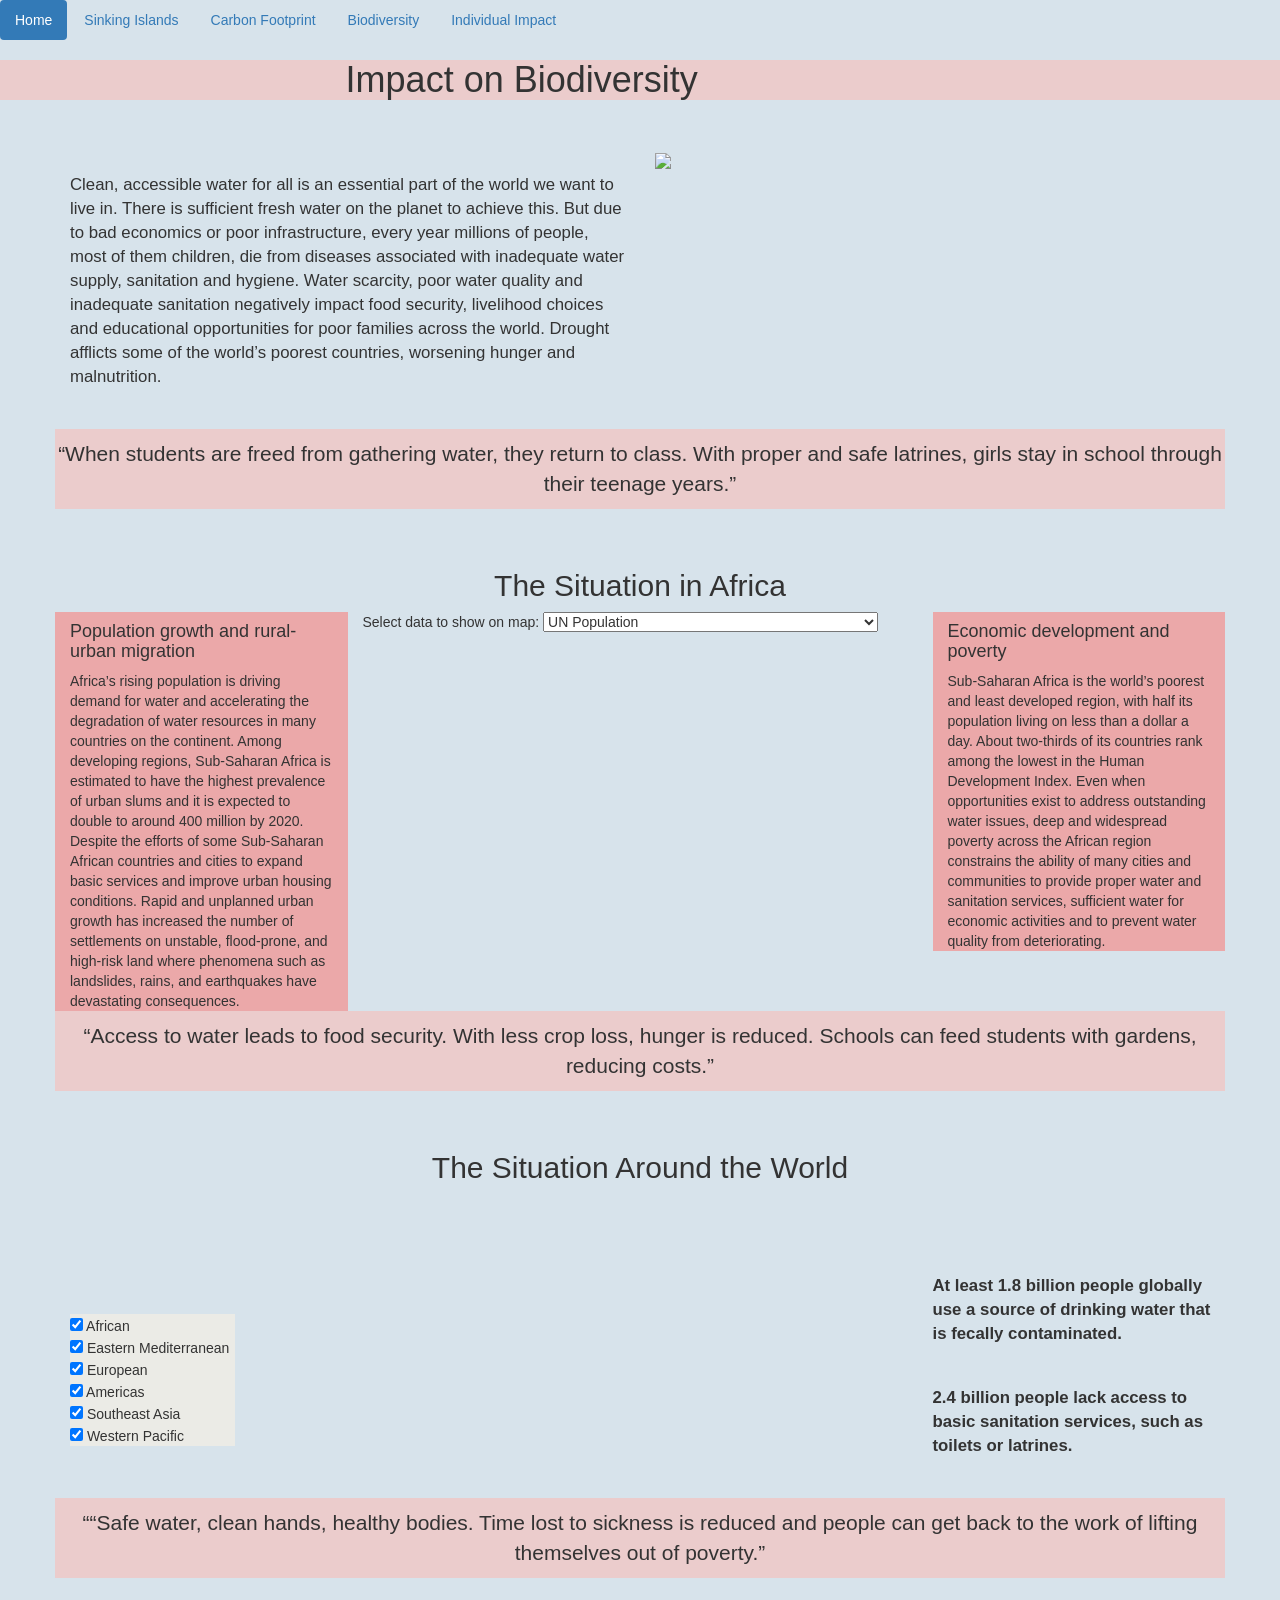
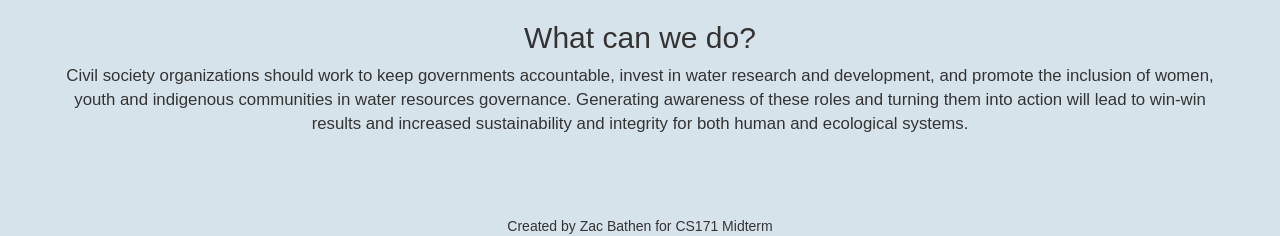
==== biodiv.html @ 95531958 "html structure progress" ====
<!DOCTYPE html>
<html lang="en">
<head>
    <meta charset="UTF-8">
    <title><!doctype html>
        <html>
        <head>
            <meta charset="utf-8">
            <meta name="description" content="">
            <meta name="viewport" content="width=device-width, initial-scale=1">
            <title>CS171</title>

            <link rel="stylesheet" href="css/bootstrap.min.css">
            <link rel="stylesheet" href="css/style.css">
        </head>
<body>
<ul class="nav nav-pills">
    <li class="active"><a href="index.html">Home</a></li>
    <li><a href="seaLevel.html">Sinking Islands</a></li>
    <li><a href="footPrint.html">Carbon Footprint</a></li>
    <li><a href="biodiv.html">Biodiversity</a></li>
    <li><a href="impact.html">Individual Impact</a></li>
</ul>

<h1 id="title">Impact on Biodiversity</h1>

<div class="container">
    <div class="row spacer"></div>
    <div class="row">
        <div class="col-md-6 paragraph">
            Clean, accessible water for all is an essential part of the world we want to live in. There is
            sufficient fresh water on the planet to achieve this. But due to bad economics or poor
            infrastructure, every year millions of people, most of them children, die from diseases
            associated with inadequate water supply, sanitation and hygiene. Water scarcity, poor water
            quality and inadequate sanitation negatively impact food security, livelihood choices and
            educational opportunities for poor families across the world. Drought afflicts some of the
            world’s poorest countries, worsening hunger and malnutrition.
        </div>
        <div class="col-md-6">
            <img src="data/s-sudan.jpg">
        </div>
    </div>
    <div class="row spacer"></div>
    <div class="row quote">
        “When students are freed from gathering water, they return to class. With proper and safe
        latrines, girls stay in school through their teenage years.”
    </div>
    <div class="row spacer"></div>
    <div class="row subtitle">
        <h2>The Situation in Africa</h2>
    </div>
    <div class="row">
        <div class="col-md-3 info">
            <h4>Population growth and rural-urban migration</h4>
            Africa’s rising population is driving demand for water and accelerating the degradation of
            water resources in many countries on the continent. Among developing regions, Sub-Saharan
            Africa is estimated to have the highest prevalence of urban slums and it is expected to
            double to around 400 million by 2020. Despite the efforts of some Sub-Saharan African
            countries and cities to expand basic services and improve urban housing conditions. Rapid
            and unplanned urban growth has increased the number of settlements on unstable,
            flood-prone, and high-risk land where phenomena such as landslides, rains, and earthquakes
            have devastating consequences.
        </div>
        <div class="col-md-6">
            Select data to show on map:
            <select title="Select Data" id="data-selector" onchange="updateChoropleth()">
                <option value="population">UN Population</option>
                <option value="water">Improved drinking-water sources (% of population)</option>
                <option value="sanitation">Improved sanitation facilities (% of population)</option>
            </select>
            <div id="choro-area"></div>
        </div>
        <div class="col-md-3 info">
            <h4>Economic development and poverty</h4>
            Sub-Saharan Africa is the world’s poorest and least developed region, with half its population
            living on less than a dollar a day. About two-thirds of its countries rank among the lowest in
            the Human Development Index. Even when opportunities exist to address outstanding water
            issues, deep and widespread poverty across the African region constrains the ability of many
            cities and communities to provide proper water and sanitation services, sufficient water for
            economic activities and to prevent water quality from deteriorating.
        </div>
    </div>
    <div class="row quote">
        “Access to water leads to food security. With less crop loss, hunger is reduced. Schools can
        feed students with gardens, reducing costs.”
    </div>
    <div class="row spacer"></div>
    <div class="row subtitle">
        <h2>The Situation Around the World</h2>
    </div>
    <div class="row">
        <div class="col-md-2">
            <div class="row spacer"></div>
            <div class="row spacer"></div>
            <div class="row spacer"></div>
            <form id="checkboxes" onchange="updateScatterPlot()" class="scatter">
                <input type="checkbox" name="region" id="African" checked> African<br>
                <input type="checkbox" name="region" id="Eastern-Mediterranean" checked> Eastern Mediterranean<br>
                <input type="checkbox" name="region" id="European" checked> European<br>
                <input type="checkbox" name="region" id="Region-of-the-Americas" checked> Americas<br>
                <input type="checkbox" name="region" id="South-East-Asia" checked> Southeast Asia<br>
                <input type="checkbox" name="region" id="Western-Pacific" checked> Western Pacific<br>
            </form>
        </div>
        <div class="col-md-7">
            <div id="scatterplot-area" class="scatter"></div>
        </div>
        <div class="col-md-3">
            <div class="row spacer"></div>
            <div class="row spacer"></div>
            <div class="row fact">
                At least 1.8 billion people globally use a source of drinking water that
                is fecally contaminated.
            </div>
            <div class="row spacer"></div>
            <div class="row fact">
                2.4 billion people lack access to basic sanitation services, such as toilets or
                latrines.
            </div>
        </div>
    </div>
    <div class="row spacer"></div>
    <div class="row quote">
        ““Safe water, clean hands, healthy bodies. Time lost to sickness is reduced and people can
        get back to the work of lifting themselves out of poverty.”
    </div>
    <div class="row paragraph subtitle">
        <h2>What can we do?</h2>
        Civil society organizations should work to keep governments accountable, invest in water
        research and development, and promote the inclusion of women, youth and indigenous
        communities in water resources governance.
        Generating awareness of these roles and turning them into action will lead to win-win results
        and increased sustainability and integrity for both human and ecological systems.
    </div>
    <div class="row spacer"></div>
    <div class="row spacer"></div>
    <div class="row subtitle">
        Created by Zac Bathen for CS171 Midterm
    </div>
</div>

<!-- Load JS libraries -->
<script src="js/jquery.min.js"></script>
<script src="js/bootstrap.min.js"></script>
<script src="js/queue.min.js"></script>
<script src="js/topojson.js"></script>
<script src="js/d3.min.js"></script>

<!-- Choropleth and second visualization -->
<script src="js/vis-choropleth.js"></script>
<script src="js/vis-second.js"></script>

</body>
</html></title>
</head>
<body>

</body>
</html>
---- css/style.css ----
/* YOUR CSS STYLES */
body {
    background-color: #d7e3eb;
}

#title{
    padding-left: 27%;
    background-color: #ebcccc;

}

.spacer{
    padding:20px;
}

.subtitle{
    text-align: center;
}

.paragraph{
    padding-top: 2%;
    font-size: 1.2em;
}

.info{
    background-color: #eba8a9;
}

.quote{
    font-size: 1.5em;
    text-align: center;
    padding-top: 10px;
    padding-bottom: 10px;
    background-color: #ebcccc;
}

.fact{
    font-size: 1.2em;
    font-weight: bold;
}

.scatter{
    background-color: #ebebe6;
}

.legend-label {
    font-size: .7em;
}

.NaN { fill : black}
.q0-9 { fill: #960108 }
.q1-9 { fill: #c60711 }
.q2-9 { fill: #d9020c }
.q3-9 { fill: #e7303c }
.q4-9 { fill: #e75358 }
.q5-9 { fill: #e75f6b }
.q6-9 { fill: #e7727e }
.q7-9 { fill: #e795a3 }
.q8-9 { fill: #e7bec7 }


/* Styles for Vis 2 */

.axis path,
.axis line {
    fill: none;
    stroke: black;
    shape-rendering: crispEdges;
}
.axis text {
    font-family: sans-serif;
    font-size: 10px;
}
.axis-label{
    font-size:10px;
}

.scatter-point{opacity:.7;}
.African {fill: #ff7d07;}
.Eastern-Mediterranean { fill: #7b1ea5;}
.European { fill: blue;}
.Region-of-the-Americas {fill: red}
.South-East-Asia {fill: green}
.Western-Pacific{fill:cyan}
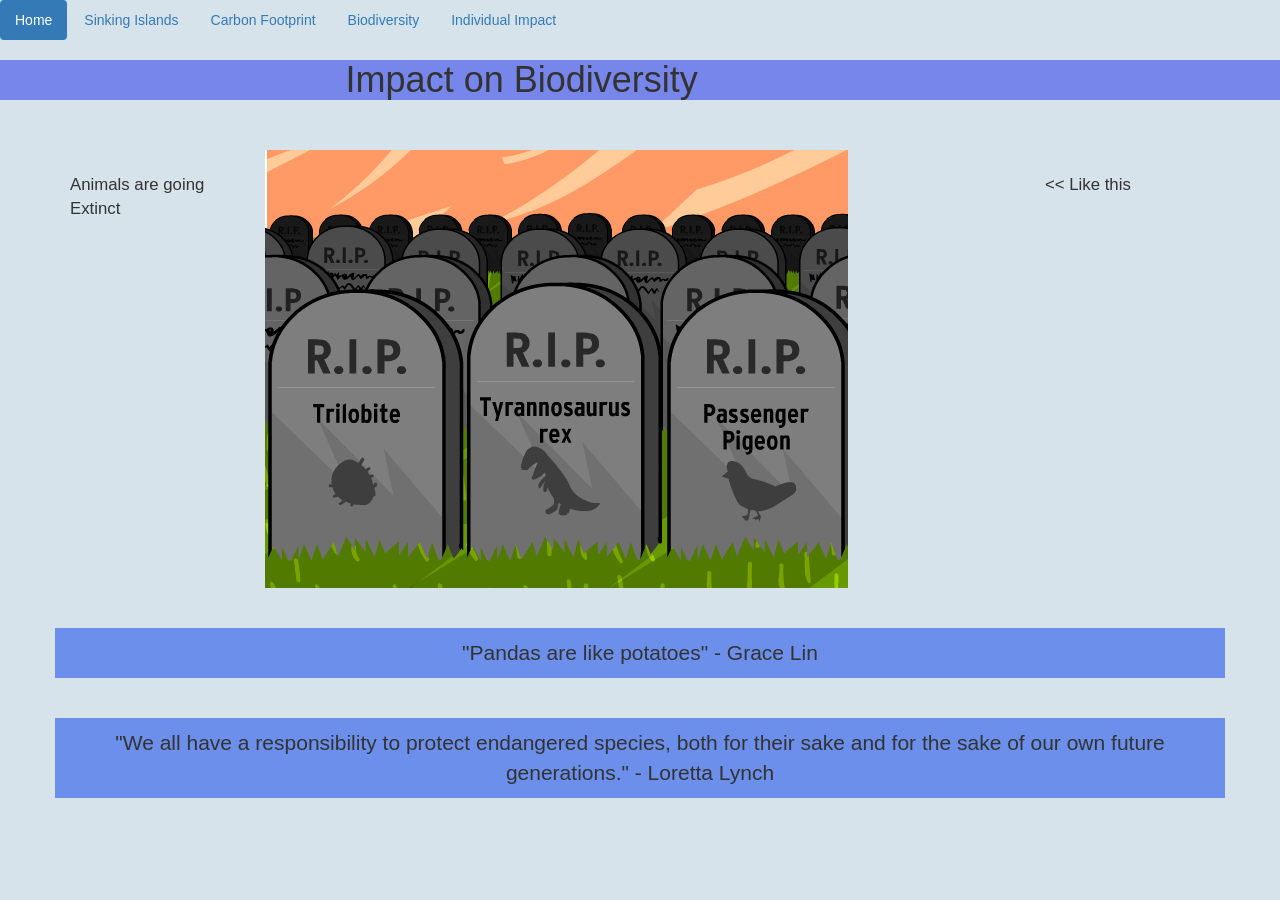
==== commit 578b989a: "Html structure finished placeholder images and text" ====
--- a/biodiv.html
+++ b/biodiv.html
@@ -27,133 +27,36 @@
 <div class="container">
     <div class="row spacer"></div>
     <div class="row">
-        <div class="col-md-6 paragraph">
-            Clean, accessible water for all is an essential part of the world we want to live in. There is
-            sufficient fresh water on the planet to achieve this. But due to bad economics or poor
-            infrastructure, every year millions of people, most of them children, die from diseases
-            associated with inadequate water supply, sanitation and hygiene. Water scarcity, poor water
-            quality and inadequate sanitation negatively impact food security, livelihood choices and
-            educational opportunities for poor families across the world. Drought afflicts some of the
-            world’s poorest countries, worsening hunger and malnutrition.
+        <div class="col-md-2 paragraph">
+            Animals are going Extinct
         </div>
-        <div class="col-md-6">
-            <img src="data/s-sudan.jpg">
+        <div class="col-md-8">
+            <img src="img/ripAnimals.png">
+        </div>
+        <div class="col-md-2 paragraph">
+            << Like this
         </div>
     </div>
     <div class="row spacer"></div>
     <div class="row quote">
-        “When students are freed from gathering water, they return to class. With proper and safe
-        latrines, girls stay in school through their teenage years.”
-    </div>
-    <div class="row spacer"></div>
-    <div class="row subtitle">
-        <h2>The Situation in Africa</h2>
+        "Pandas are like potatoes" - Grace Lin
     </div>
     <div class="row">
-        <div class="col-md-3 info">
-            <h4>Population growth and rural-urban migration</h4>
-            Africa’s rising population is driving demand for water and accelerating the degradation of
-            water resources in many countries on the continent. Among developing regions, Sub-Saharan
-            Africa is estimated to have the highest prevalence of urban slums and it is expected to
-            double to around 400 million by 2020. Despite the efforts of some Sub-Saharan African
-            countries and cities to expand basic services and improve urban housing conditions. Rapid
-            and unplanned urban growth has increased the number of settlements on unstable,
-            flood-prone, and high-risk land where phenomena such as landslides, rains, and earthquakes
-            have devastating consequences.
-        </div>
-        <div class="col-md-6">
-            Select data to show on map:
-            <select title="Select Data" id="data-selector" onchange="updateChoropleth()">
-                <option value="population">UN Population</option>
-                <option value="water">Improved drinking-water sources (% of population)</option>
-                <option value="sanitation">Improved sanitation facilities (% of population)</option>
-            </select>
-            <div id="choro-area"></div>
-        </div>
-        <div class="col-md-3 info">
-            <h4>Economic development and poverty</h4>
-            Sub-Saharan Africa is the world’s poorest and least developed region, with half its population
-            living on less than a dollar a day. About two-thirds of its countries rank among the lowest in
-            the Human Development Index. Even when opportunities exist to address outstanding water
-            issues, deep and widespread poverty across the African region constrains the ability of many
-            cities and communities to provide proper water and sanitation services, sufficient water for
-            economic activities and to prevent water quality from deteriorating.
-        </div>
-    </div>
-    <div class="row quote">
-        “Access to water leads to food security. With less crop loss, hunger is reduced. Schools can
-        feed students with gardens, reducing costs.”
-    </div>
-    <div class="row spacer"></div>
-    <div class="row subtitle">
-        <h2>The Situation Around the World</h2>
-    </div>
-    <div class="row">
-        <div class="col-md-2">
-            <div class="row spacer"></div>
-            <div class="row spacer"></div>
-            <div class="row spacer"></div>
-            <form id="checkboxes" onchange="updateScatterPlot()" class="scatter">
-                <input type="checkbox" name="region" id="African" checked> African<br>
-                <input type="checkbox" name="region" id="Eastern-Mediterranean" checked> Eastern Mediterranean<br>
-                <input type="checkbox" name="region" id="European" checked> European<br>
-                <input type="checkbox" name="region" id="Region-of-the-Americas" checked> Americas<br>
-                <input type="checkbox" name="region" id="South-East-Asia" checked> Southeast Asia<br>
-                <input type="checkbox" name="region" id="Western-Pacific" checked> Western Pacific<br>
-            </form>
-        </div>
-        <div class="col-md-7">
-            <div id="scatterplot-area" class="scatter"></div>
-        </div>
-        <div class="col-md-3">
-            <div class="row spacer"></div>
-            <div class="row spacer"></div>
-            <div class="row fact">
-                At least 1.8 billion people globally use a source of drinking water that
-                is fecally contaminated.
-            </div>
-            <div class="row spacer"></div>
-            <div class="row fact">
-                2.4 billion people lack access to basic sanitation services, such as toilets or
-                latrines.
-            </div>
-        </div>
+        <!-- Add vis here-->
     </div>
     <div class="row spacer"></div>
     <div class="row quote">
-        ““Safe water, clean hands, healthy bodies. Time lost to sickness is reduced and people can
-        get back to the work of lifting themselves out of poverty.”
-    </div>
-    <div class="row paragraph subtitle">
-        <h2>What can we do?</h2>
-        Civil society organizations should work to keep governments accountable, invest in water
-        research and development, and promote the inclusion of women, youth and indigenous
-        communities in water resources governance.
-        Generating awareness of these roles and turning them into action will lead to win-win results
-        and increased sustainability and integrity for both human and ecological systems.
+        "We all have a responsibility to protect endangered species, both for their sake and for the sake of
+        our own future generations." - Loretta Lynch
     </div>
     <div class="row spacer"></div>
-    <div class="row spacer"></div>
-    <div class="row subtitle">
-        Created by Zac Bathen for CS171 Midterm
-    </div>
 </div>
 
 <!-- Load JS libraries -->
 <script src="js/jquery.min.js"></script>
 <script src="js/bootstrap.min.js"></script>
-<script src="js/queue.min.js"></script>
+<script src="js/queue.v1.min.js"></script>
 <script src="js/topojson.js"></script>
 <script src="js/d3.min.js"></script>
-
-<!-- Choropleth and second visualization -->
-<script src="js/vis-choropleth.js"></script>
-<script src="js/vis-second.js"></script>
-
-</body>
-</html></title>
-</head>
-<body>
-
 </body>
 </html>
--- a/css/style.css
+++ b/css/style.css
@@ -6,7 +6,7 @@
 
 #title{
     padding-left: 27%;
-    background-color: #ebcccc;
+    background-color: #7786eb;
 
 }
 
@@ -24,7 +24,7 @@
 }
 
 .info{
-    background-color: #eba8a9;
+    background-color: #6b86eb;
 }
 
 .quote{
@@ -32,7 +32,7 @@
     text-align: center;
     padding-top: 10px;
     padding-bottom: 10px;
-    background-color: #ebcccc;
+    background-color: #6b8feb;
 }
 
 .fact{
@@ -47,17 +47,6 @@
 .legend-label {
     font-size: .7em;
 }
-
-.NaN { fill : black}
-.q0-9 { fill: #960108 }
-.q1-9 { fill: #c60711 }
-.q2-9 { fill: #d9020c }
-.q3-9 { fill: #e7303c }
-.q4-9 { fill: #e75358 }
-.q5-9 { fill: #e75f6b }
-.q6-9 { fill: #e7727e }
-.q7-9 { fill: #e795a3 }
-.q8-9 { fill: #e7bec7 }
 
 
 /* Styles for Vis 2 */
@@ -75,11 +64,3 @@
 .axis-label{
     font-size:10px;
 }
-
-.scatter-point{opacity:.7;}
-.African {fill: #ff7d07;}
-.Eastern-Mediterranean { fill: #7b1ea5;}
-.European { fill: blue;}
-.Region-of-the-Americas {fill: red}
-.South-East-Asia {fill: green}
-.Western-Pacific{fill:cyan}
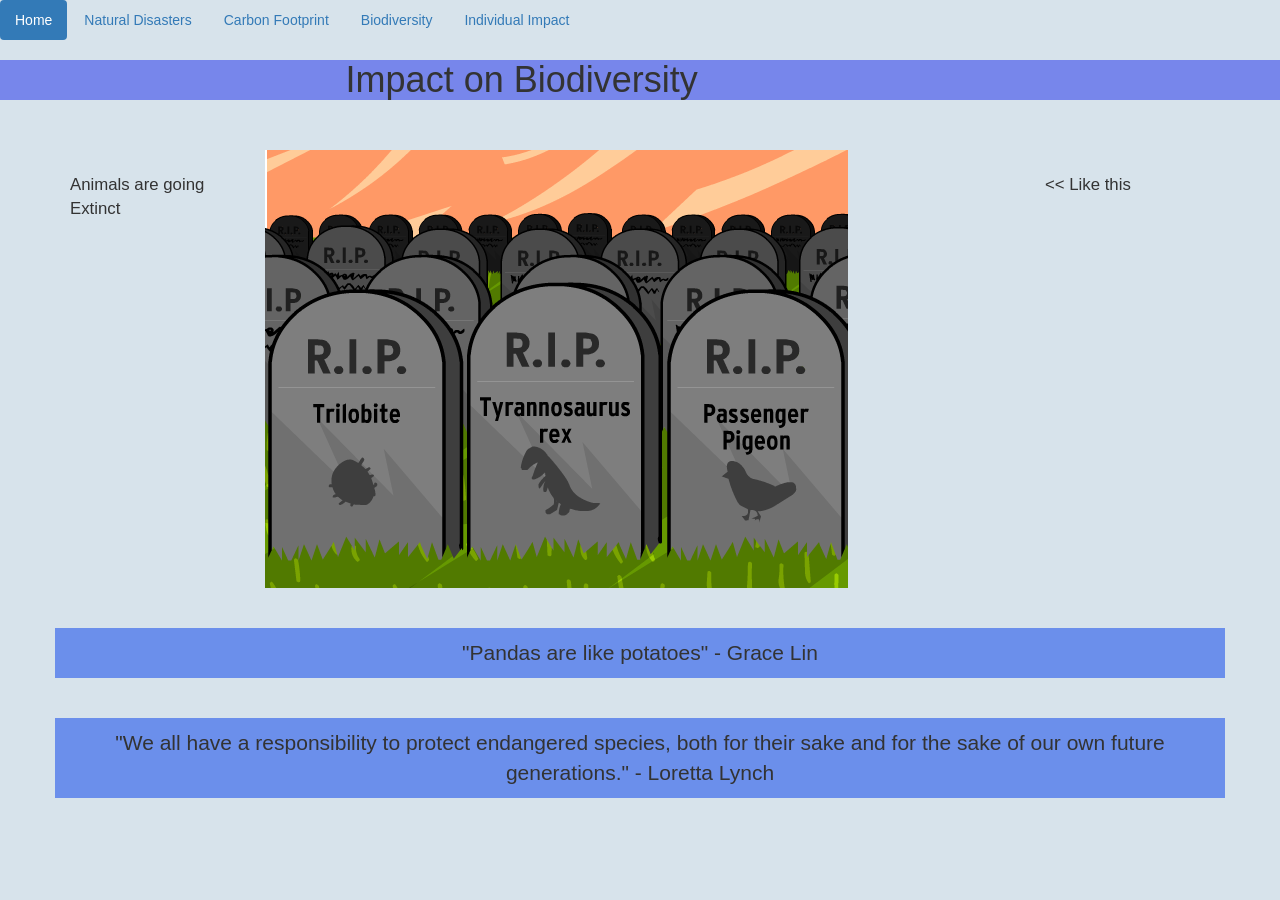
==== commit 484f254a: "Updated html stuff" ====
--- a/biodiv.html
+++ b/biodiv.html
@@ -16,7 +16,7 @@
 <body>
 <ul class="nav nav-pills">
     <li class="active"><a href="index.html">Home</a></li>
-    <li><a href="seaLevel.html">Sinking Islands</a></li>
+    <li><a href="disasters.html"> Natural Disasters </a></li>
     <li><a href="footPrint.html">Carbon Footprint</a></li>
     <li><a href="biodiv.html">Biodiversity</a></li>
     <li><a href="impact.html">Individual Impact</a></li>
--- a/css/style.css
+++ b/css/style.css
@@ -64,3 +64,41 @@
 .axis-label{
     font-size:10px;
 }
+
+/*********************/
+/*  TOOLTIP OVERLAY  */
+/*********************/
+
+.tooltip-title {
+    display: block;
+    margin-bottom: 5px;
+    font-weight: normal;
+}
+
+.d3-tip {
+    line-height: 1;
+    padding: 12px;
+    background: rgba(0, 0, 0, 0.8);
+    color: #fff;
+    border-radius: 2px;
+}
+
+/* Creates a small triangle extender for the tooltip */
+.d3-tip:after {
+    box-sizing: border-box;
+    display: inline;
+    font-size: 10px;
+    width: 100%;
+    line-height: 1;
+    color: rgba(0, 0, 0, 0.8);
+    content: "\25BC";
+    position: absolute;
+    text-align: center;
+}
+
+/* Style northward tooltips differently */
+.d3-tip.n:after {
+    margin: -1px 0 0 0;
+    top: 100%;
+    left: 0;
+}
